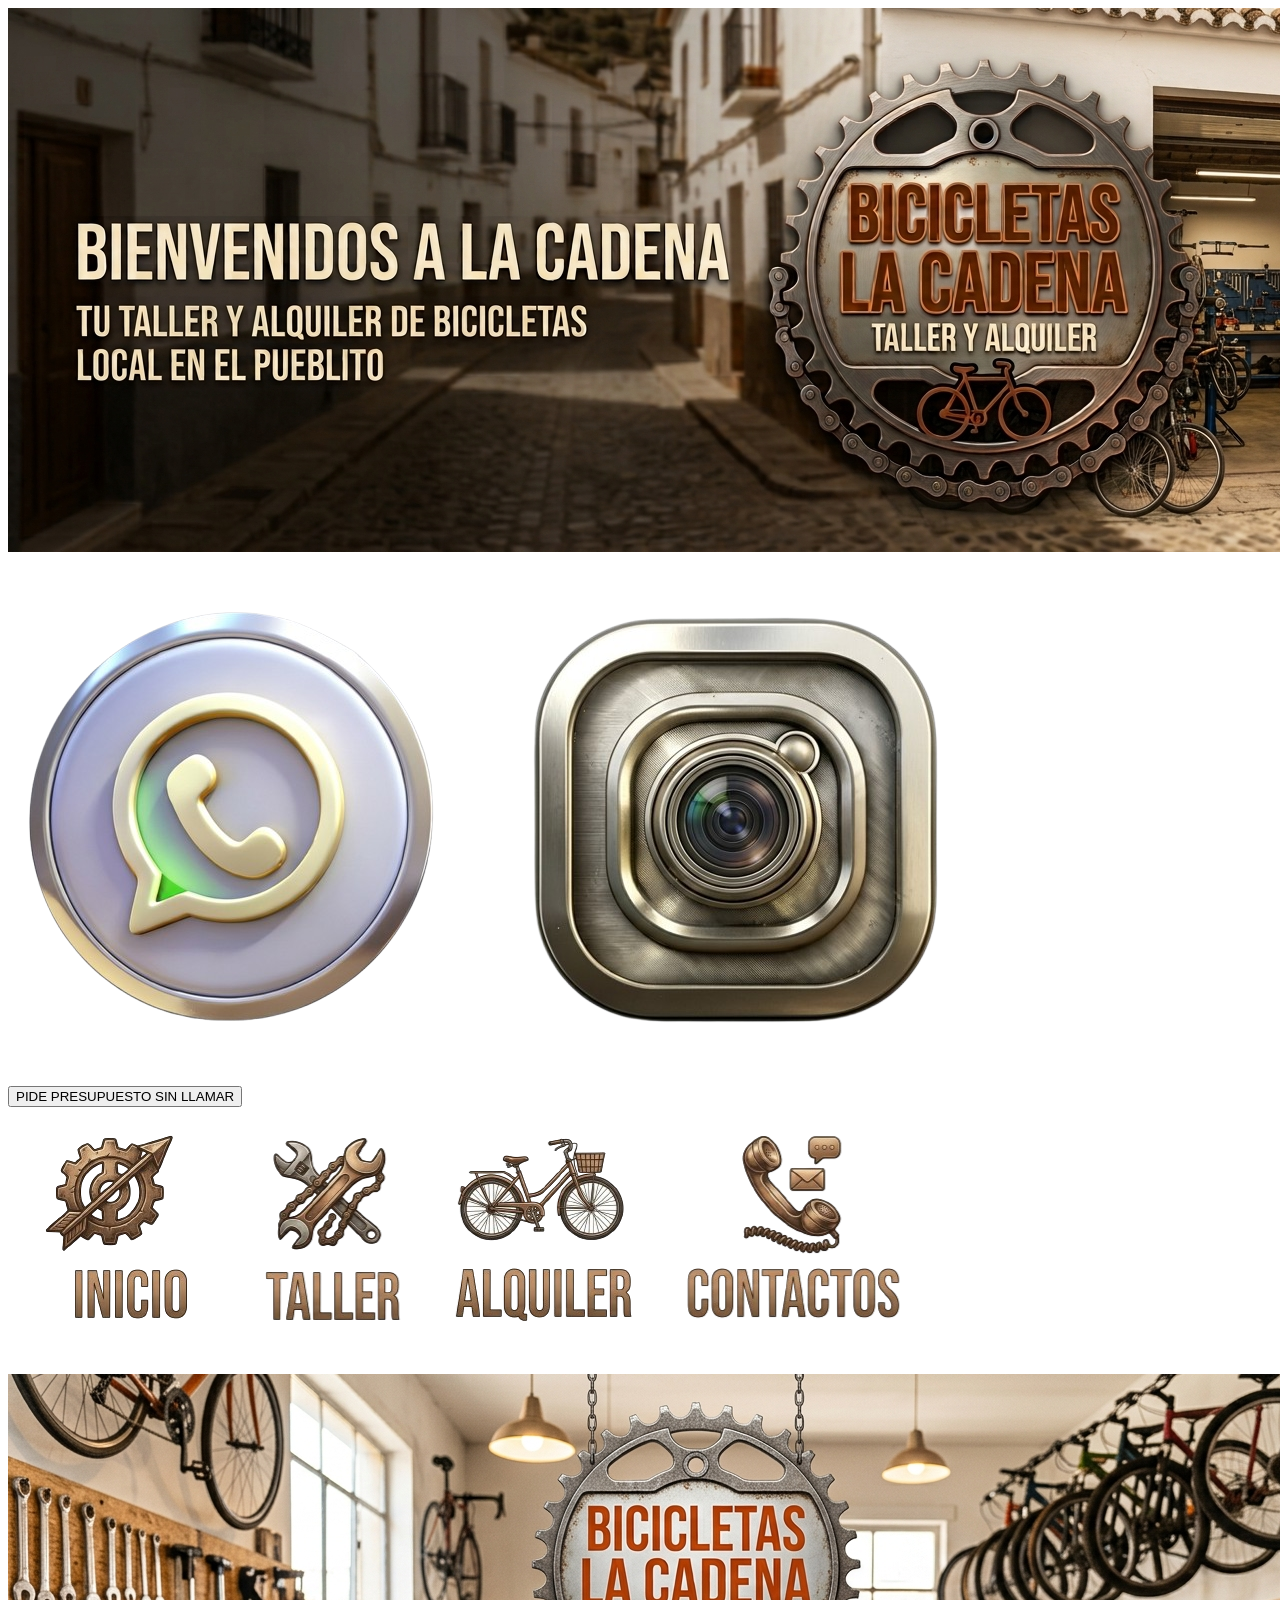
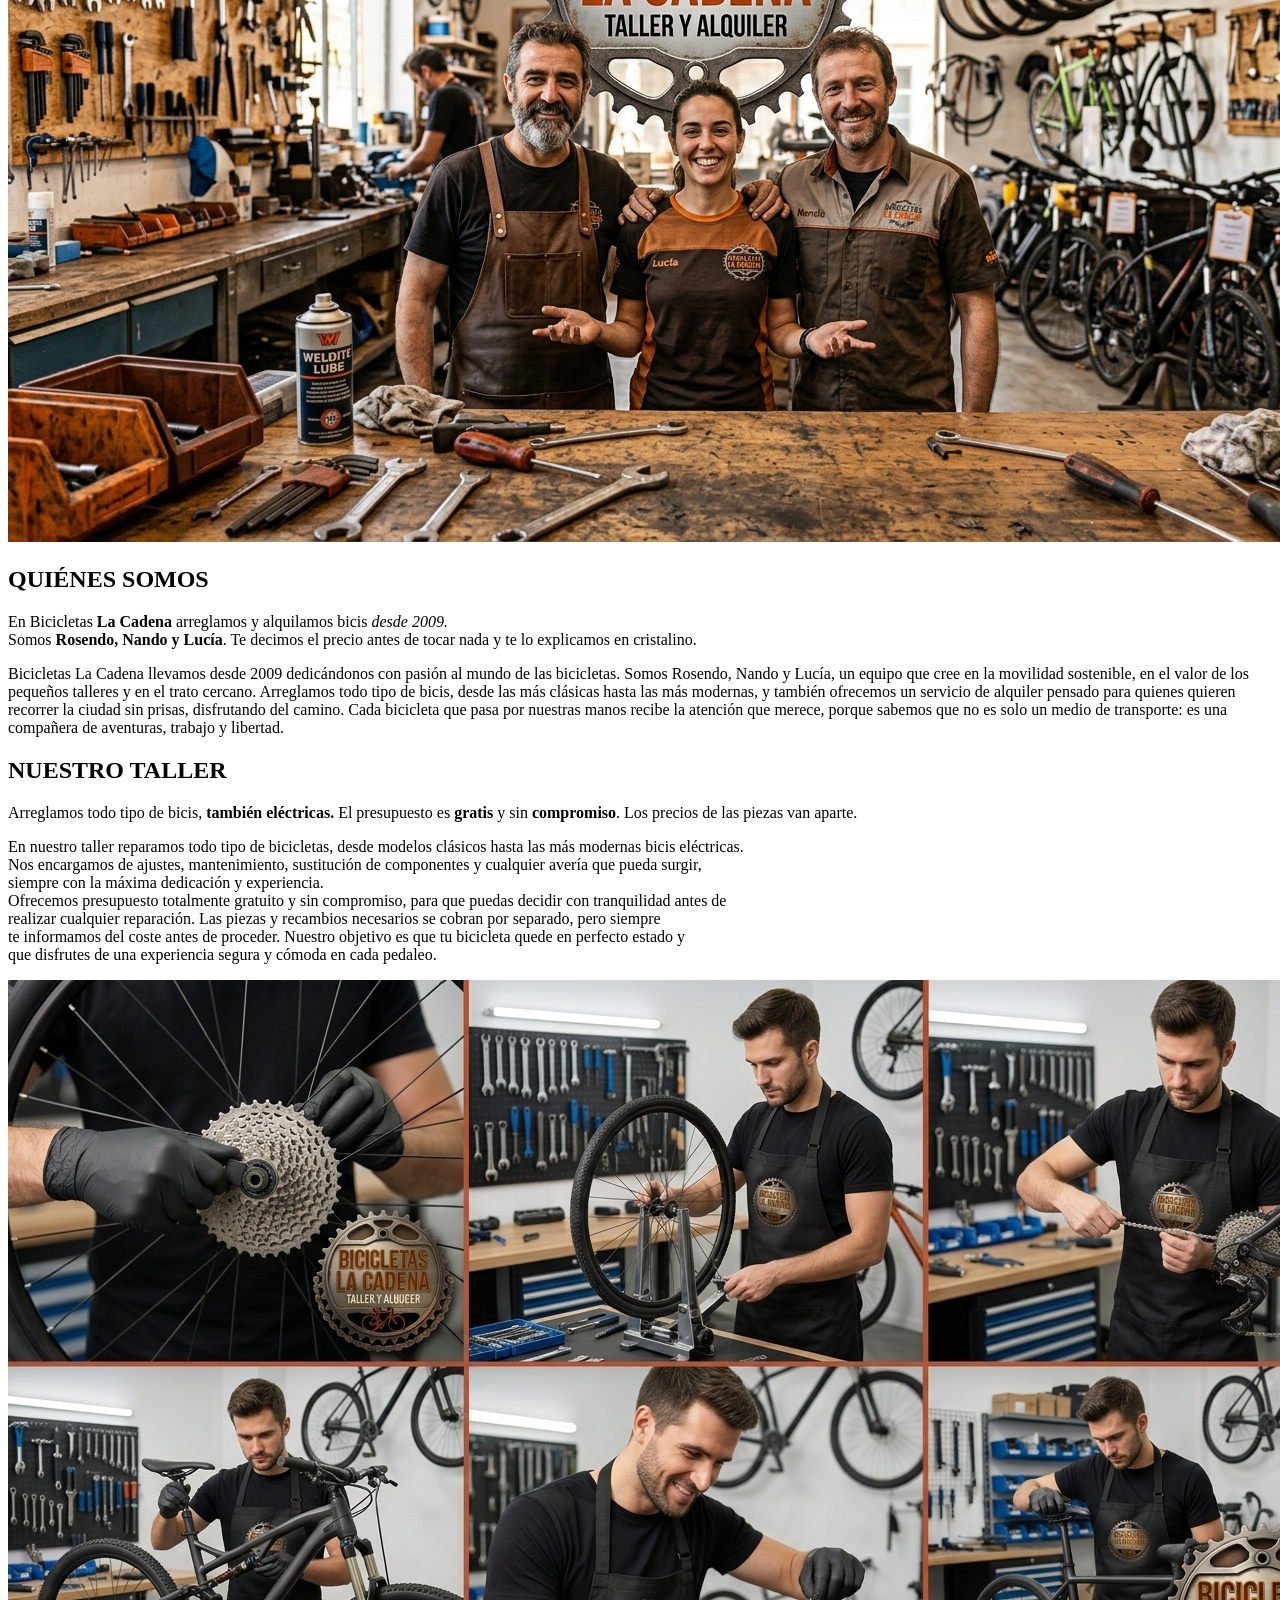
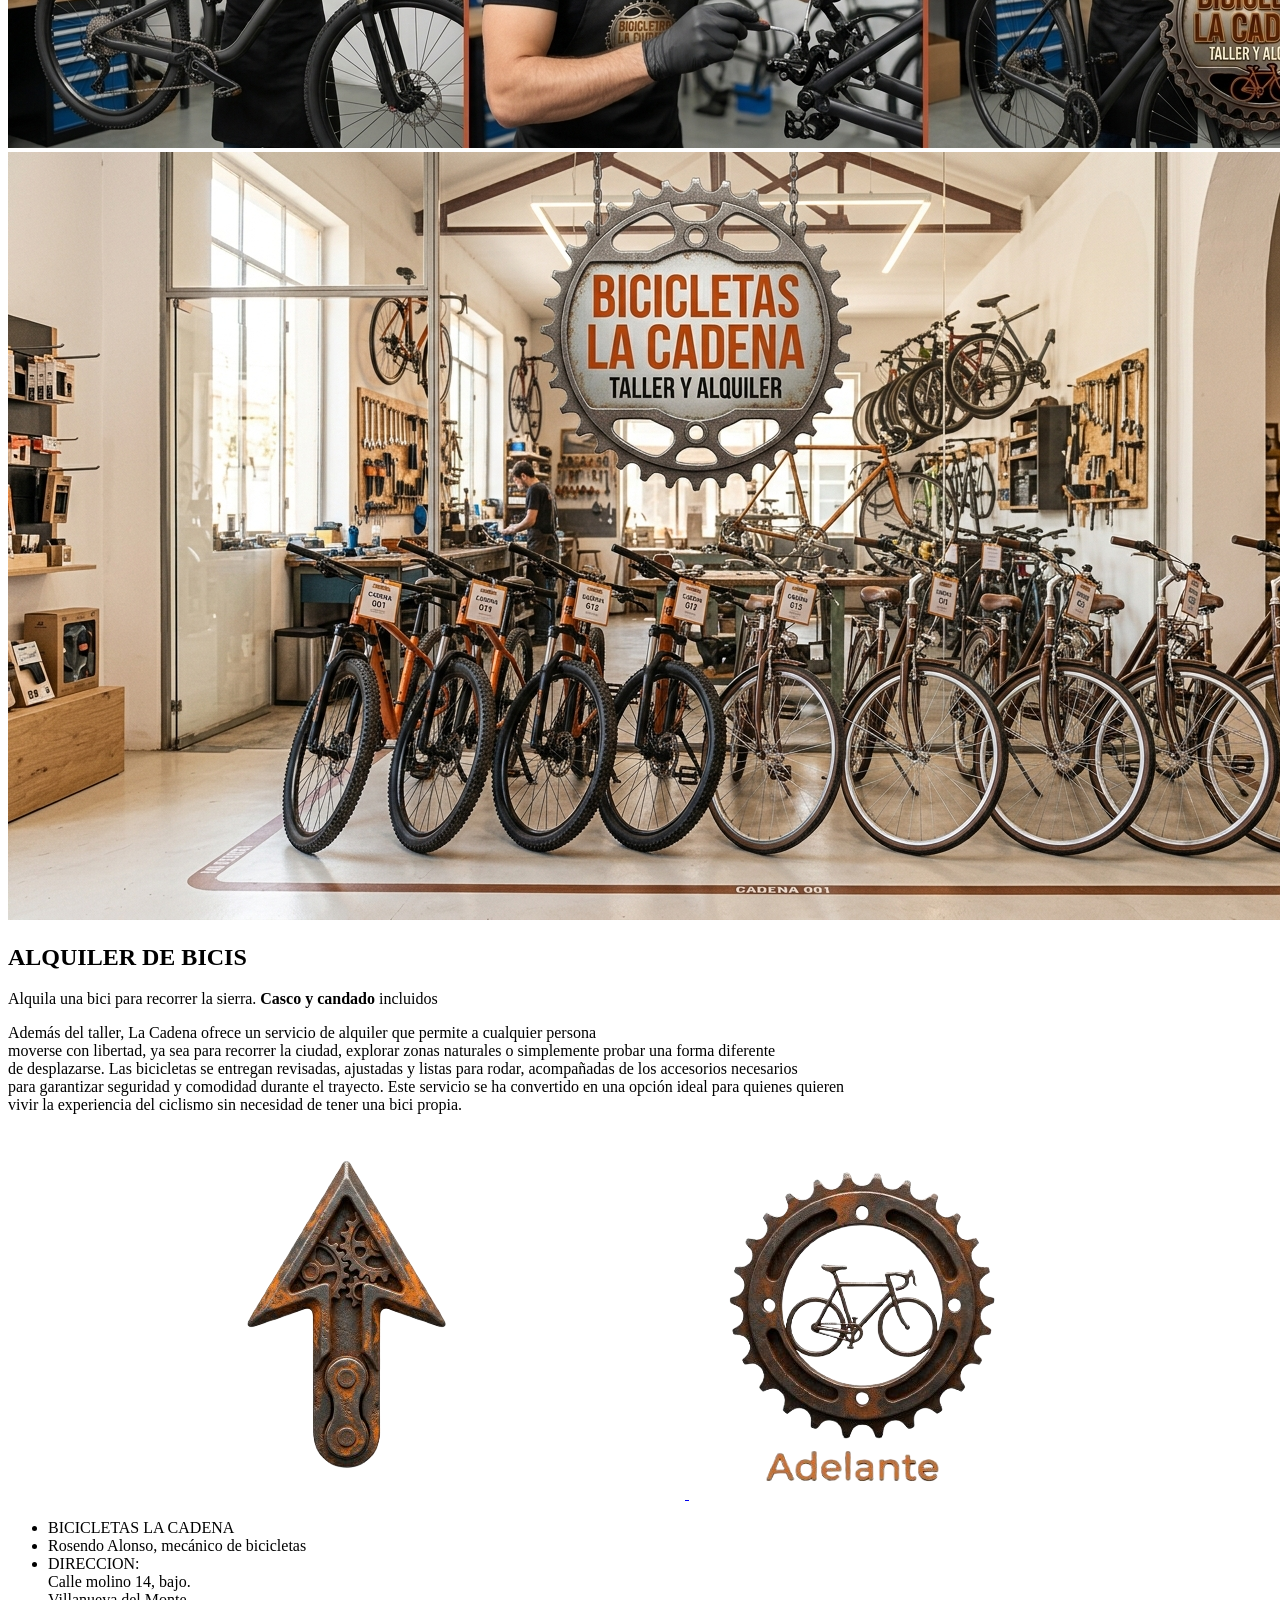
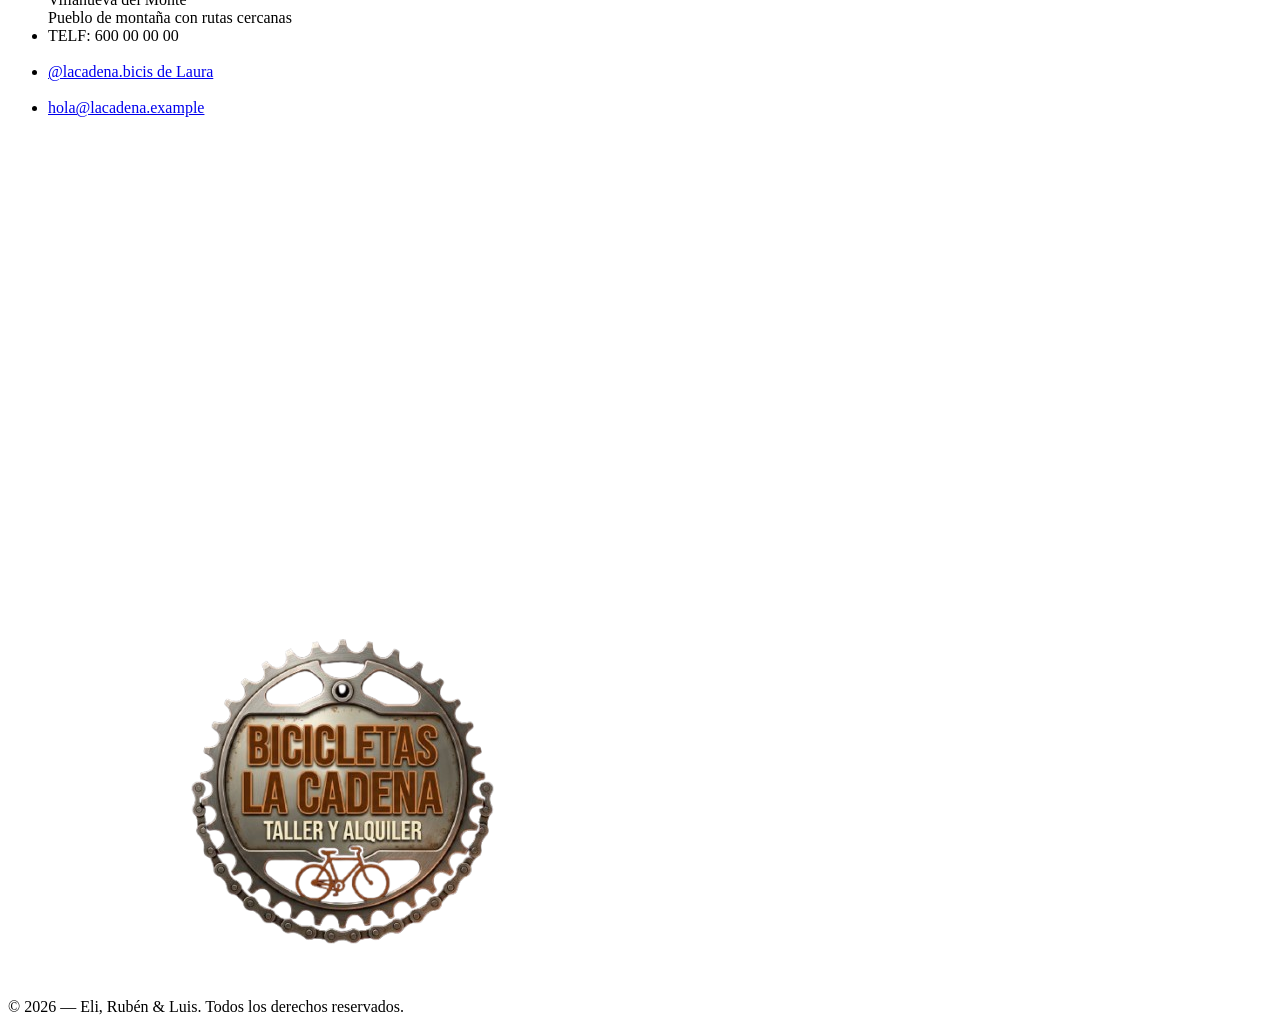
==== index.html @ d4aaecbe "Add files via upload" ====
<!DOCTYPE html>
<html lang="es">

<head>
    <meta charset="UTF-8">
    <meta name="viewport" content="width=device-width, initial-scale=1.0">
    <title>🚲🚲 LA CADENA 🚲 TALLER Y ALQUILER DE BICICLETAS 🚲🚲</title>
    <link rel="stylesheet" href="CSS/index.css">
    <link rel="stylesheet" href="CSS/comun.css">
</head>

<body>
    <header class="cabecera">
        <img src="imagenes/banertaller.jpg" title="tallerbicicletas" alt="taller bicis alquiler rosendo" class="banner">

        <nav class="menu-navegacion">
            <div class="redes">
                <a href="https://wa.me/600000000?text=Hola" target="_blank"><img src="imagenes/whatsapp.png"
                        alt="whatsapp_bici" class="whatsaap"></a>
                <a href="https://www.instagram.com/lacadena.bicis/" target="_blank"><img src="imagenes/instagram.png"
                        alt="instagram" class="instagram"></a>
            </div>
            <div class="button">
                <a href="formulario.html" style="text-decoration: none;">
                    <button type="button" class="btn-presupuesto">PIDE PRESUPUESTO SIN LLAMAR</button></a>
            </div>
            <div class="enlaces">
                <a href="#"><img src="imagenes/inicio.png" alt="Inicio" class="icono inicio"></a>
                <a href="taller.html" target="_blank"><img src="imagenes/taller.png" alt="Taller"
                        class="icono taller"></a>
                <a href="alquiler.html" target="_blank"><img src="imagenes/alquiler.png" alt="Alquiler"
                        class="icono alquiler"></a>
                <a href="contacto.html" target="_blank"><img src="imagenes/contactos.png" alt="Contactos"
                        class="icono contactos"></a>
            </div>
        </nav>

    </header>

    <section class="somos">
        <div class="box">
            <img src="imagenes/familia.jpg" alt="somos">
            <div class="texto">
                <h2 class="titulos">QUIÉNES SOMOS</h2>
                <p class="informacion">En Bicicletas <strong>La Cadena</strong> arreglamos y alquilamos bicis <i>desde
                        2009.</i><br> Somos <strong>Rosendo, Nando y Lucía</strong>. Te decimos el precio antes de tocar
                    nada y te lo explicamos en cristalino.</strong></p>
                <p class="parrafo"> Bicicletas La Cadena llevamos desde 2009 dedicándonos con pasión al mundo de las
                    bicicletas. Somos Rosendo, Nando y Lucía, un equipo que cree en la movilidad sostenible, en el valor
                    de los pequeños talleres y en el trato cercano. Arreglamos todo tipo de bicis, desde las más
                    clásicas hasta las más modernas, y también ofrecemos un servicio de alquiler pensado para quienes
                    quieren recorrer la ciudad sin prisas, disfrutando del camino. Cada bicicleta que pasa por nuestras
                    manos recibe la atención que merece, porque sabemos que no es solo un medio de transporte: es una
                    compañera de aventuras, trabajo y libertad.
            </div>
        </div>
        <div class="box">
            <div class="texto">
                <h2 class="titulos">NUESTRO TALLER</h2>
                <p class="informacion">Arreglamos todo tipo de bicis, <strong>también eléctricas.</strong> El
                    presupuesto es <strong>gratis</strong> y sin <strong>compromiso</strong>. Los precios de las piezas
                    van aparte.</p>
                <p class="parrafo"></p> En nuestro taller reparamos todo tipo de bicicletas, desde modelos clásicos
                hasta las más modernas bicis eléctricas. <br>
                Nos encargamos de ajustes, mantenimiento, sustitución de componentes y cualquier avería que pueda
                surgir, <br>
                siempre con la máxima dedicación y experiencia. <br>
                Ofrecemos presupuesto totalmente gratuito y sin compromiso, para que puedas decidir con tranquilidad
                antes de <br>
                realizar cualquier reparación. Las piezas y recambios necesarios se cobran por separado, pero siempre
                <br>
                te informamos del coste antes de proceder. Nuestro objetivo es que tu bicicleta quede en perfecto estado
                y <br>
                que disfrutes de una experiencia segura y cómoda en cada pedaleo.</p>
            </div>
            <img src="imagenes/tall-bicis.jpg" alt="somos">
        </div>
        <div class="box">
            <img src="imagenes/alquilerbicis.jpg" alt="somos">
            <div class="texto">
                <h2 class="titulos">ALQUILER DE BICIS</h2>
                <p class="informacion">Alquila una bici para recorrer la sierra. <strong>Casco y candado</strong>
                    incluidos</p>
                <p class="parrafo"> Además del taller, La Cadena ofrece un servicio de alquiler que permite a cualquier
                    persona <br>
                    moverse con libertad, ya sea para recorrer la ciudad, explorar zonas naturales o simplemente probar
                    una forma diferente <br>
                    de desplazarse. Las bicicletas se entregan revisadas, ajustadas y listas para rodar, acompañadas de
                    los accesorios necesarios <br>
                    para garantizar seguridad y comodidad durante el trayecto. Este servicio se ha convertido en una
                    opción ideal para quienes quieren <br>
                    vivir la experiencia del ciclismo sin necesidad de tener una bici propia.
            </div>
        </div>

    </section>

    <!-- boton avance paguina-->
    <div class="iconofooter avance">
        <a href="#" class="iconofooter sube">
            <img src="imagenes/sube.png" alt="sube arriba pagina">
        </a>
        <a href="taller.html" class="siguiente">
            <img src="imagenes/btnadelante.png" title="adelante" alt="siguiente pagina taller">
        </a>

    </div>

    <!-- pie de pagguina -->
    <footer class="piepagina">
        <div>
            <div class="lista">
                <ul>
                    <li>BICICLETAS LA CADENA</li>
                    <li>Rosendo Alonso, mecánico de bicicletas</li>
                    <li> DIRECCION: <br>
                        Calle molino 14, bajo. <br>
                        Villanueva del Monte <br>
                        <span>Pueblo de montaña con rutas cercanas</span>
                    </li>
                    <li>TELF: 600 00 00 00</li><br>
                    <li> <a href="https://www.instagram.com/lacadena.bicis/" class="linka">@lacadena.bicis de Laura</a>
                    </li>
                    <br>
                    <li><a href="mailto:hola@lacadena.example" class="linka">hola@lacadena.example</a></li><br>
                </ul>
                <iframe
                    src="https://www.google.com/maps/embed?pb=!4v1792434765662!6m8!1m7!1sSJei8lEUg4yU_cuSz9PCFw!2m2!1d43.36310241650589!2d-5.8460249753354!3f77.471596!4f0!5f0.7820865974627469"
                    width="600" height="450" style="border:0;" allowfullscreen="" loading="lazy"
                    referrerpolicy="strict-origin-when-cross-origin" class="map"></iframe>
            </div>
            <div class="imagen-logo">
                <img src="imagenes/nuevologo.png" alt="logo">
            </div>
        </div>
        <div class="copy-vertical">
            <p>&copy; 2026 — Eli, Rubén &amp; Luis. Todos los derechos reservados.</p>
        </div>

    </footer>


</body>

</html>
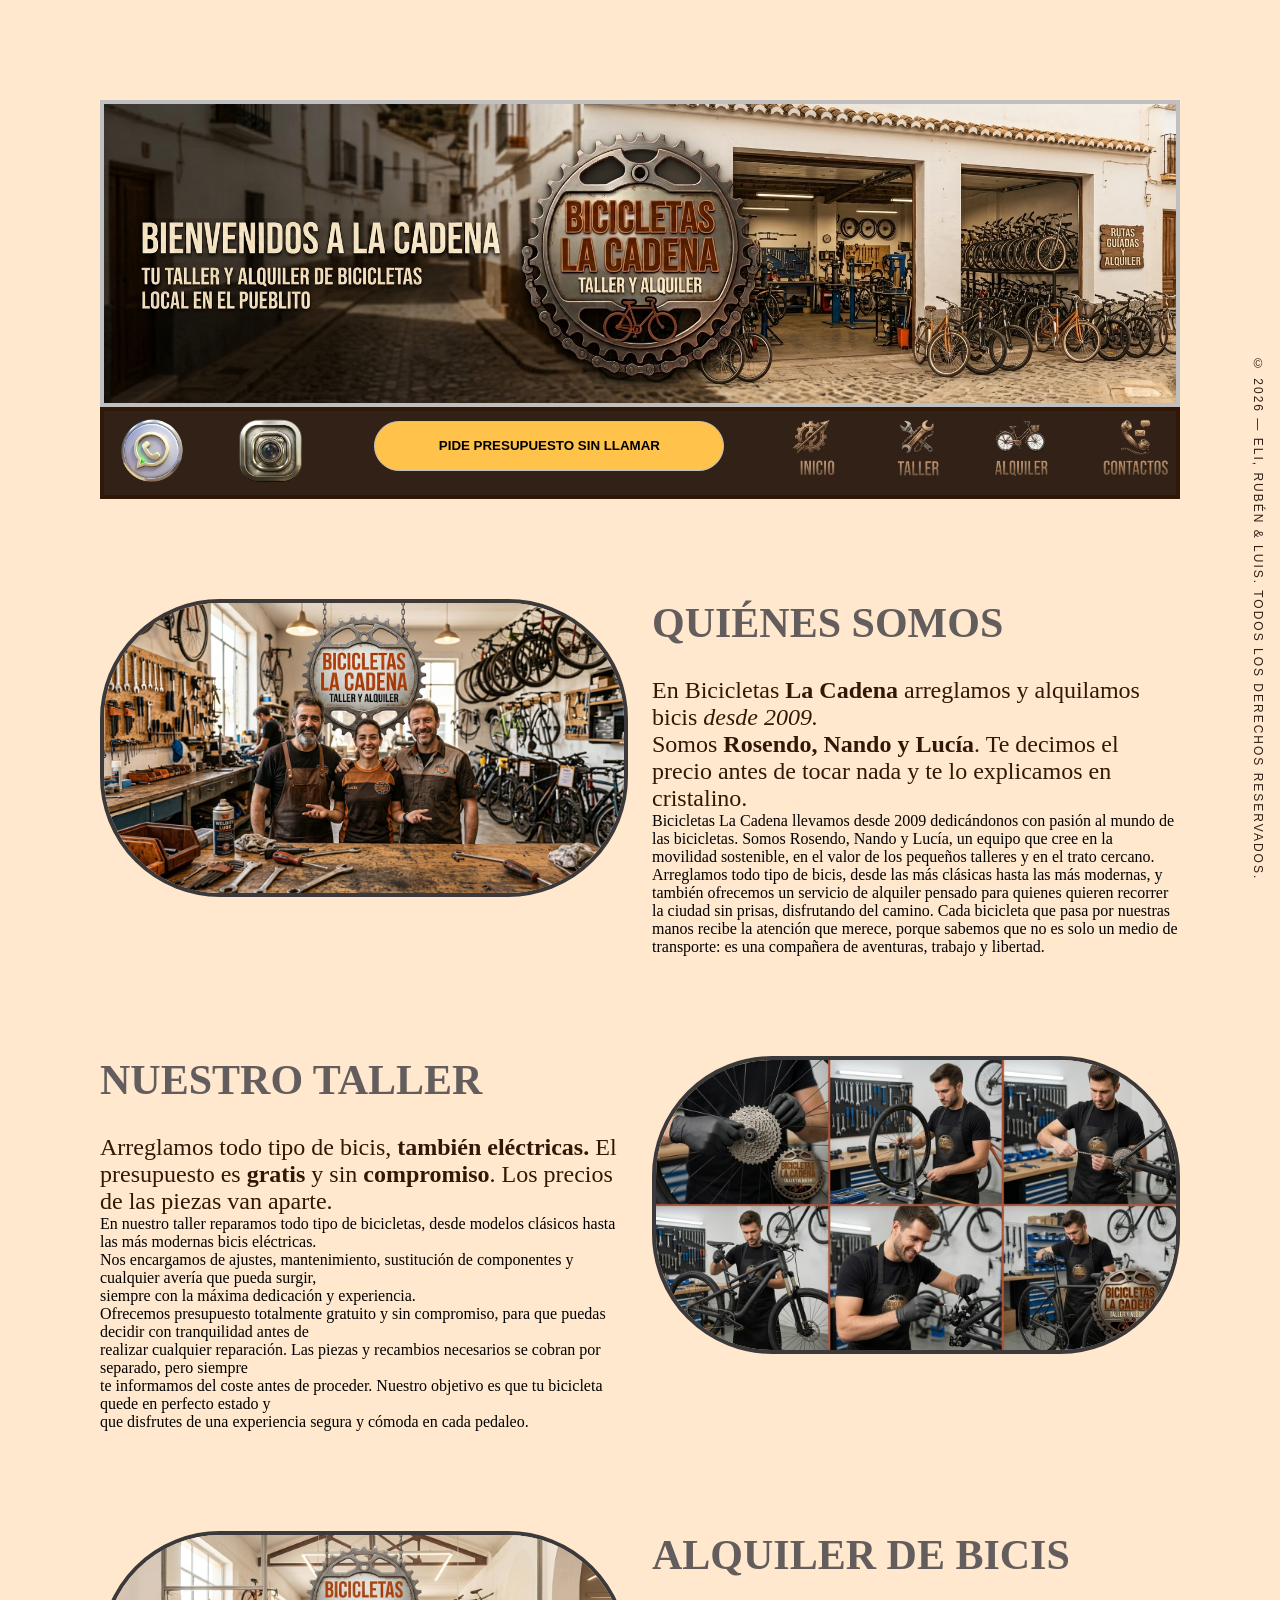
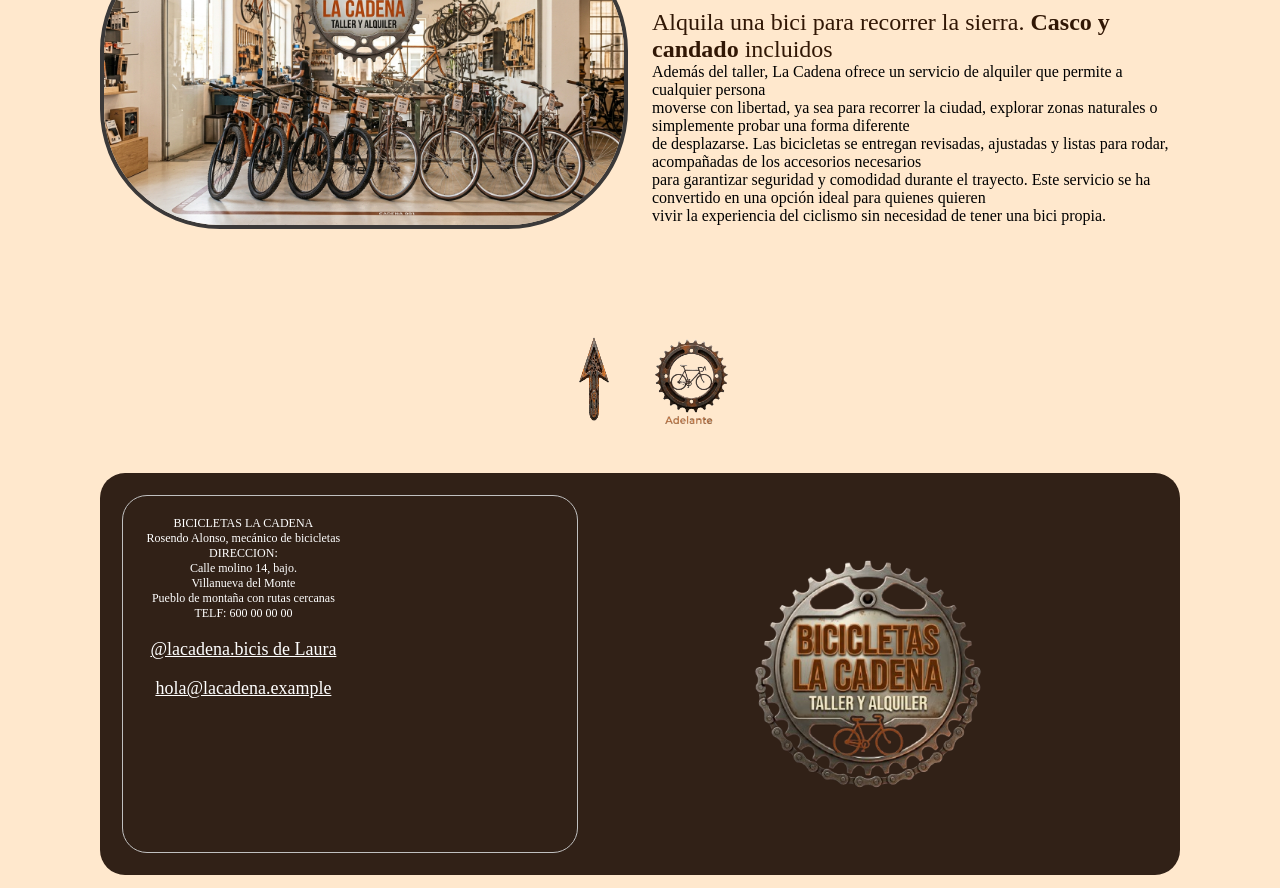
==== commit 5b2179d1: "Fix stylesheet links to use lowercase 'css'" ====
--- a/index.html
+++ b/index.html
@@ -5,8 +5,8 @@
     <meta charset="UTF-8">
     <meta name="viewport" content="width=device-width, initial-scale=1.0">
     <title>🚲🚲 LA CADENA 🚲 TALLER Y ALQUILER DE BICICLETAS 🚲🚲</title>
-    <link rel="stylesheet" href="CSS/index.css">
-    <link rel="stylesheet" href="CSS/comun.css">
+    <link rel="stylesheet" href="css/index.css">
+    <link rel="stylesheet" href="css/comun.css">
 </head>
 
 <body>
@@ -142,4 +142,4 @@
 
 </body>
 
-</html>+</html>
--- a/css/index.css
+++ b/css/index.css
@@ -0,0 +1,35 @@
+
+
+.box, .dos{
+  display: grid;
+  grid-template-columns: repeat(2, 1fr);
+  flex-wrap: wrap;
+  gap: 1.5rem;
+  width: 100%;
+  margin-top: 100px;
+  margin-bottom: 100px;
+ 
+
+}
+.somos img {
+    width: 100%;
+    border: 4px solid rgb(59, 57, 57);
+    border-radius: 120px;
+    min-width: 200px;
+    height: auto;
+}
+.titulos{
+    display: flex;
+    justify-content: space-between;
+    align-items: center;
+    gap: 12px;
+    color: rgb(99, 93, 93);
+    font-family: Cambria, Cochin, Georgia, Times, 'Times New Roman', serif;
+    font-size: 42px;
+    margin-bottom: 30px;
+}
+
+.informacion {
+    font-size: 24px;
+    color: #311705;   
+}
--- a/css/comun.css
+++ b/css/comun.css
@@ -0,0 +1,183 @@
+/*MENU PARA TODAS*/
+* {
+    border: 0;
+    margin: 0;
+    box-sizing: border-box;
+    padding: 0;
+}
+
+body {
+    background-color: #ffe8cd;
+    margin: 100px 100px;
+    margin-bottom: 1%;
+}
+
+.banner {
+    display: flex;
+    flex-wrap: wrap;
+    justify-content: space-around;
+    align-items: center;
+    width: 100%;
+    height: auto;
+    min-height: 250px;
+    border: 4px solid silver;
+}
+
+.btn-presupuesto {
+    display: flex;
+    justify-content: center;
+    align-items: center;
+    flex-wrap: wrap;
+    background-color: #FFC24B;
+    border: 1px solid silver;
+    border-radius: 55px;
+    width: 350px;
+    height: 50px;
+    margin: 10px auto;
+    text-align: center;
+    font-weight: bold;
+}
+
+.btn-presupuesto:hover {
+    background-color: #312117;
+    color: white;
+}
+
+.redes {
+    display: flex;
+    justify-content: flex-start;
+    gap: 15px;
+}
+
+.redes a img {
+    display: inline-block;
+    width: 100px;
+    height: 80px;
+    object-fit: contain;
+}
+
+.menu-navegacion {
+    display: flex;
+    justify-content: space-between;
+    flex-wrap: wrap;
+    border: 4px solid #311705;
+    background-color: #312117;
+    width: 100%;
+}
+
+.enlaces {
+    display: flex;
+    justify-content: flex-end;
+    gap: 40px;
+}
+
+.icono {
+    width: 100%;
+    height: 80px;
+}
+
+/*footer*/
+.piepagina {
+    display: flex;
+    flex-wrap: wrap;
+    align-items: center;
+    width: 100%;
+    max-width: 100%;
+    gap: 20px;
+    justify-content: center;
+}
+
+.piepagina div:first-of-type{
+    display: flex;
+    background-color: #312117;;
+    border-radius: 25px;
+    padding: 2%;
+    width: 100%;
+    
+}
+
+.lista {
+    display: flex;
+    border: 1px solid silver;
+    background-color: #312117;
+    flex-wrap: wrap;
+    border-radius: 90px;
+    color: white;
+    padding: 40px 20px;
+    justify-content: space-around;
+    min-width: 400px;
+    height: auto;
+
+}
+
+.lista li {
+    font-size: 12px;
+    align-items: center;
+    text-align: center;
+    list-style: none;
+}
+
+.imagen-logo {
+    display: flex;
+    justify-content: center;
+    align-items: center;
+    padding: 40px;
+
+}
+
+.imagen-logo img {
+    max-width: 500px;
+    display: flex;
+    flex-wrap: wrap;
+}
+
+.map {
+    width: 50%;
+    height: auto;
+    border-radius: 10%;
+}
+
+.siguiente img {
+    max-width: 100px;
+    height: 100px;
+}
+
+.sube img {
+    max-width: 100px;
+    height: 100px;
+}
+
+.atras img {
+    max-width: 100px;
+    height: 100px;
+}
+
+.avance {
+    display: flex;
+    justify-content: center;
+    align-items: center;
+    margin: 40px auto;
+
+}
+
+.copy-vertical {
+    position: fixed;
+    right: 15px;
+    bottom: 20px;
+    writing-mode: vertical-rl;
+    font-family: Arial, sans-serif;
+    font-size: 12px;
+    letter-spacing: 2px;
+    text-transform: uppercase;
+    color: #312117;
+    z-index: 1000;
+}
+
+.linka {
+    color: white;
+    font-size: 18px;
+}
+
+.linka:hover {
+    color: #ff7417;
+}
